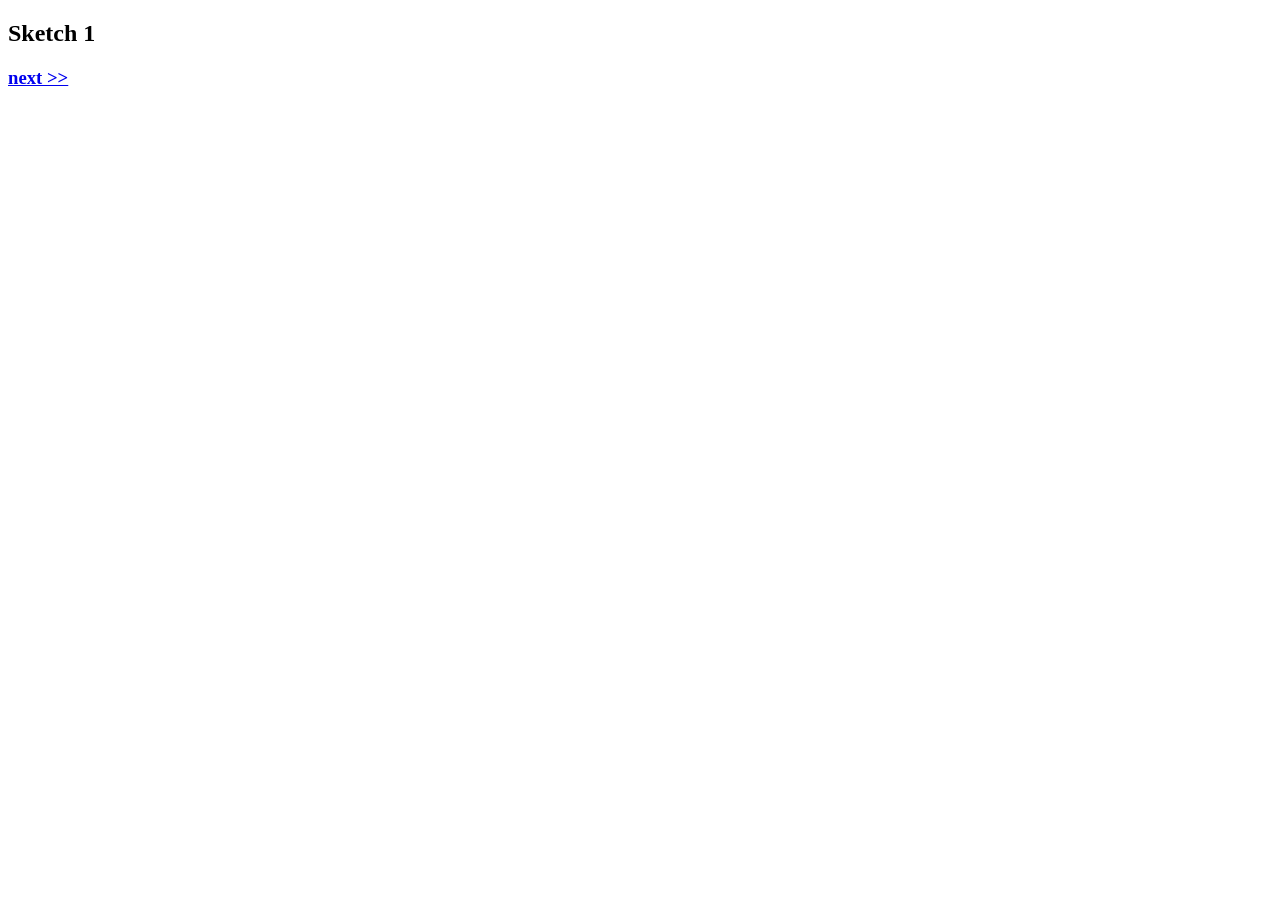
==== index.html @ bb970120 "added folders" ====
<!DOCTYPE html>
<html lang="en">
<head>
  <meta charset="utf-8" />
  <title>BLOW</title>

  <link rel="stylesheet" href="styles.css">
</head>
<body>
  <div class = "center">
    <h2> Sketch 1 </h2>
    
    <script src = "sketch.js"> </script>

    <h3> <a href = "../sketch2/index.html"> next >></a></h3>
  </div>
  <main>
  </main>
  <script src="sketch.js"></script>
</body>
</html>
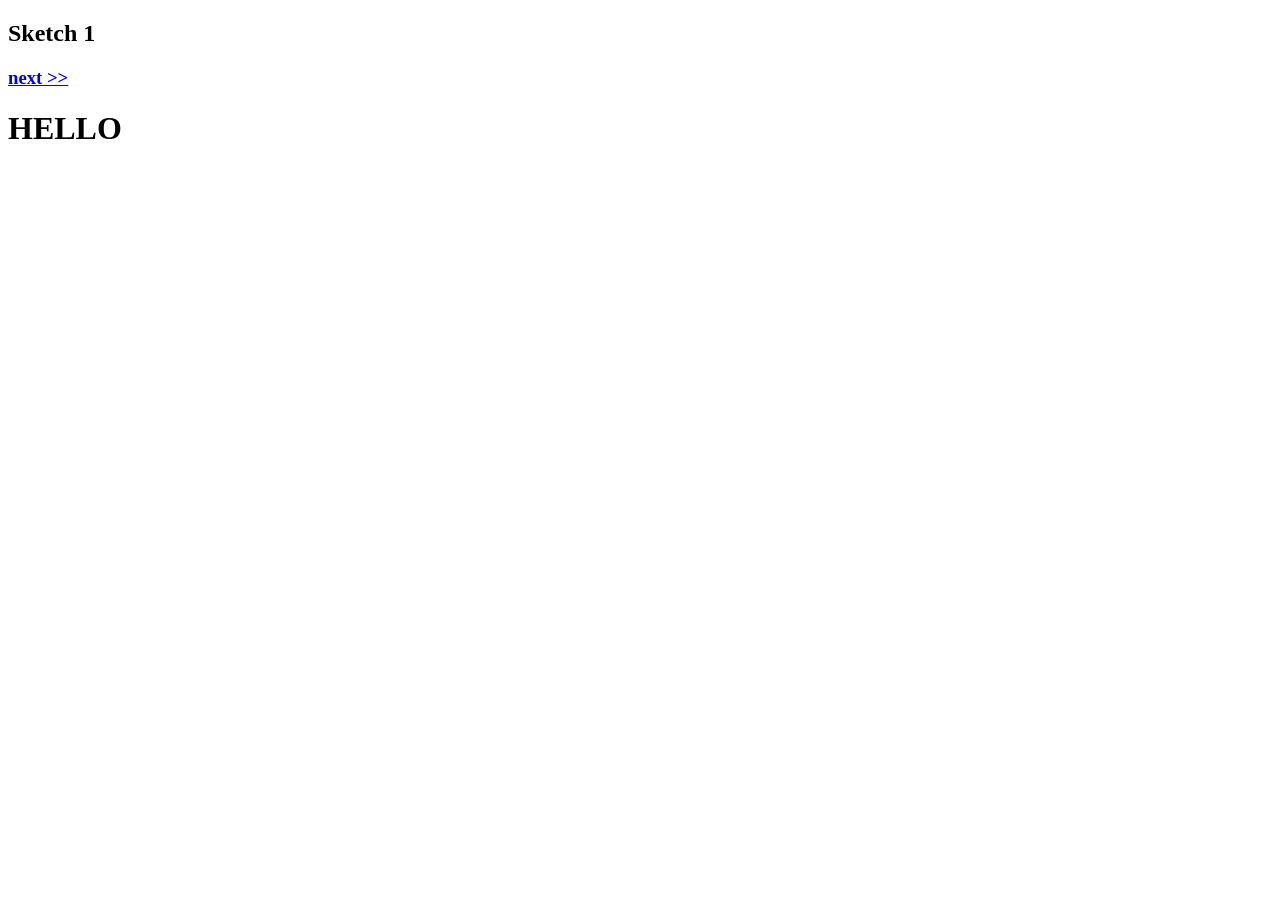
==== commit 285d374d: "fix main index links" ====
--- a/index.html
+++ b/index.html
@@ -4,15 +4,14 @@
   <meta charset="utf-8" />
   <title>BLOW</title>
 
-  <link rel="stylesheet" href="styles.css">
+  <link rel="stylesheet" href="sketch1/style.css">
 </head>
 <body>
   <div class = "center">
     <h2> Sketch 1 </h2>
-    
-    <script src = "sketch.js"> </script>
 
-    <h3> <a href = "../sketch2/index.html"> next >></a></h3>
+    <h3> <a href="sketch1/"> next >></a></h3>
+    <h1> HELLO </h1>
   </div>
   <main>
   </main>
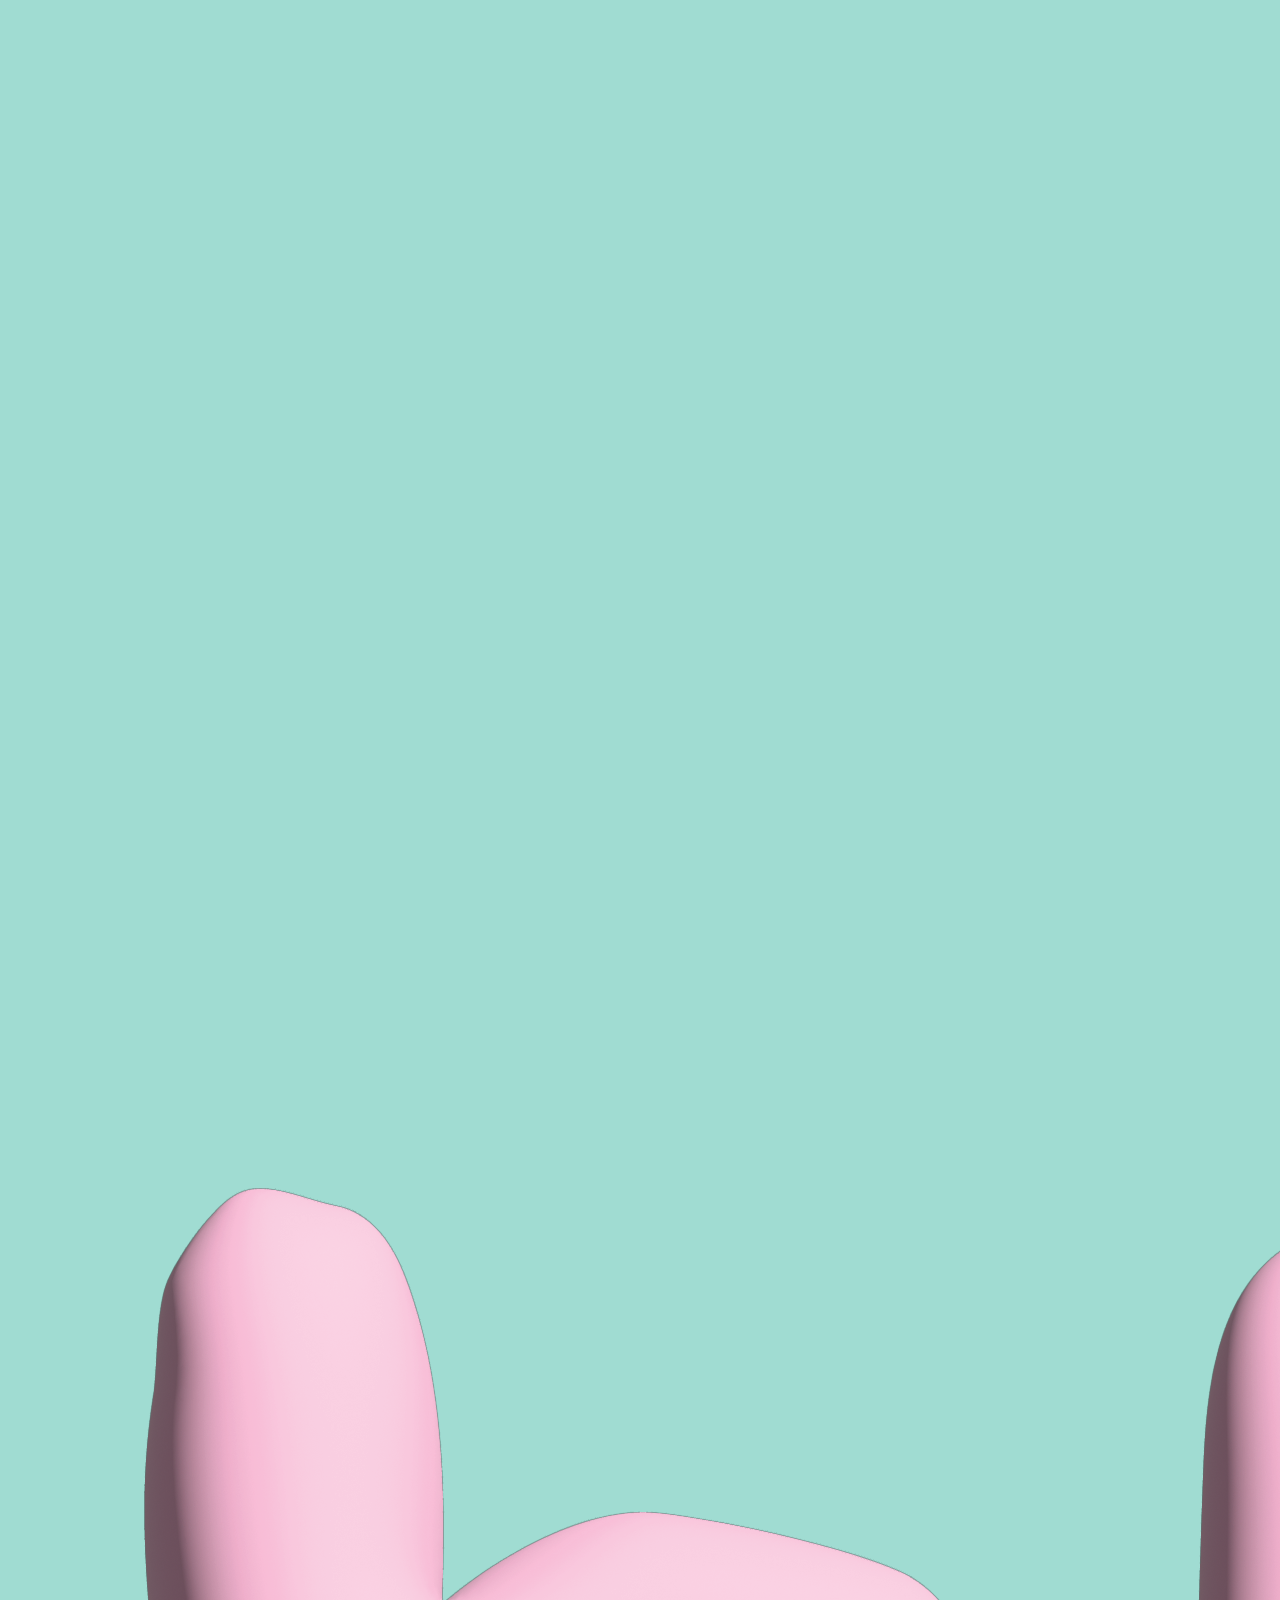
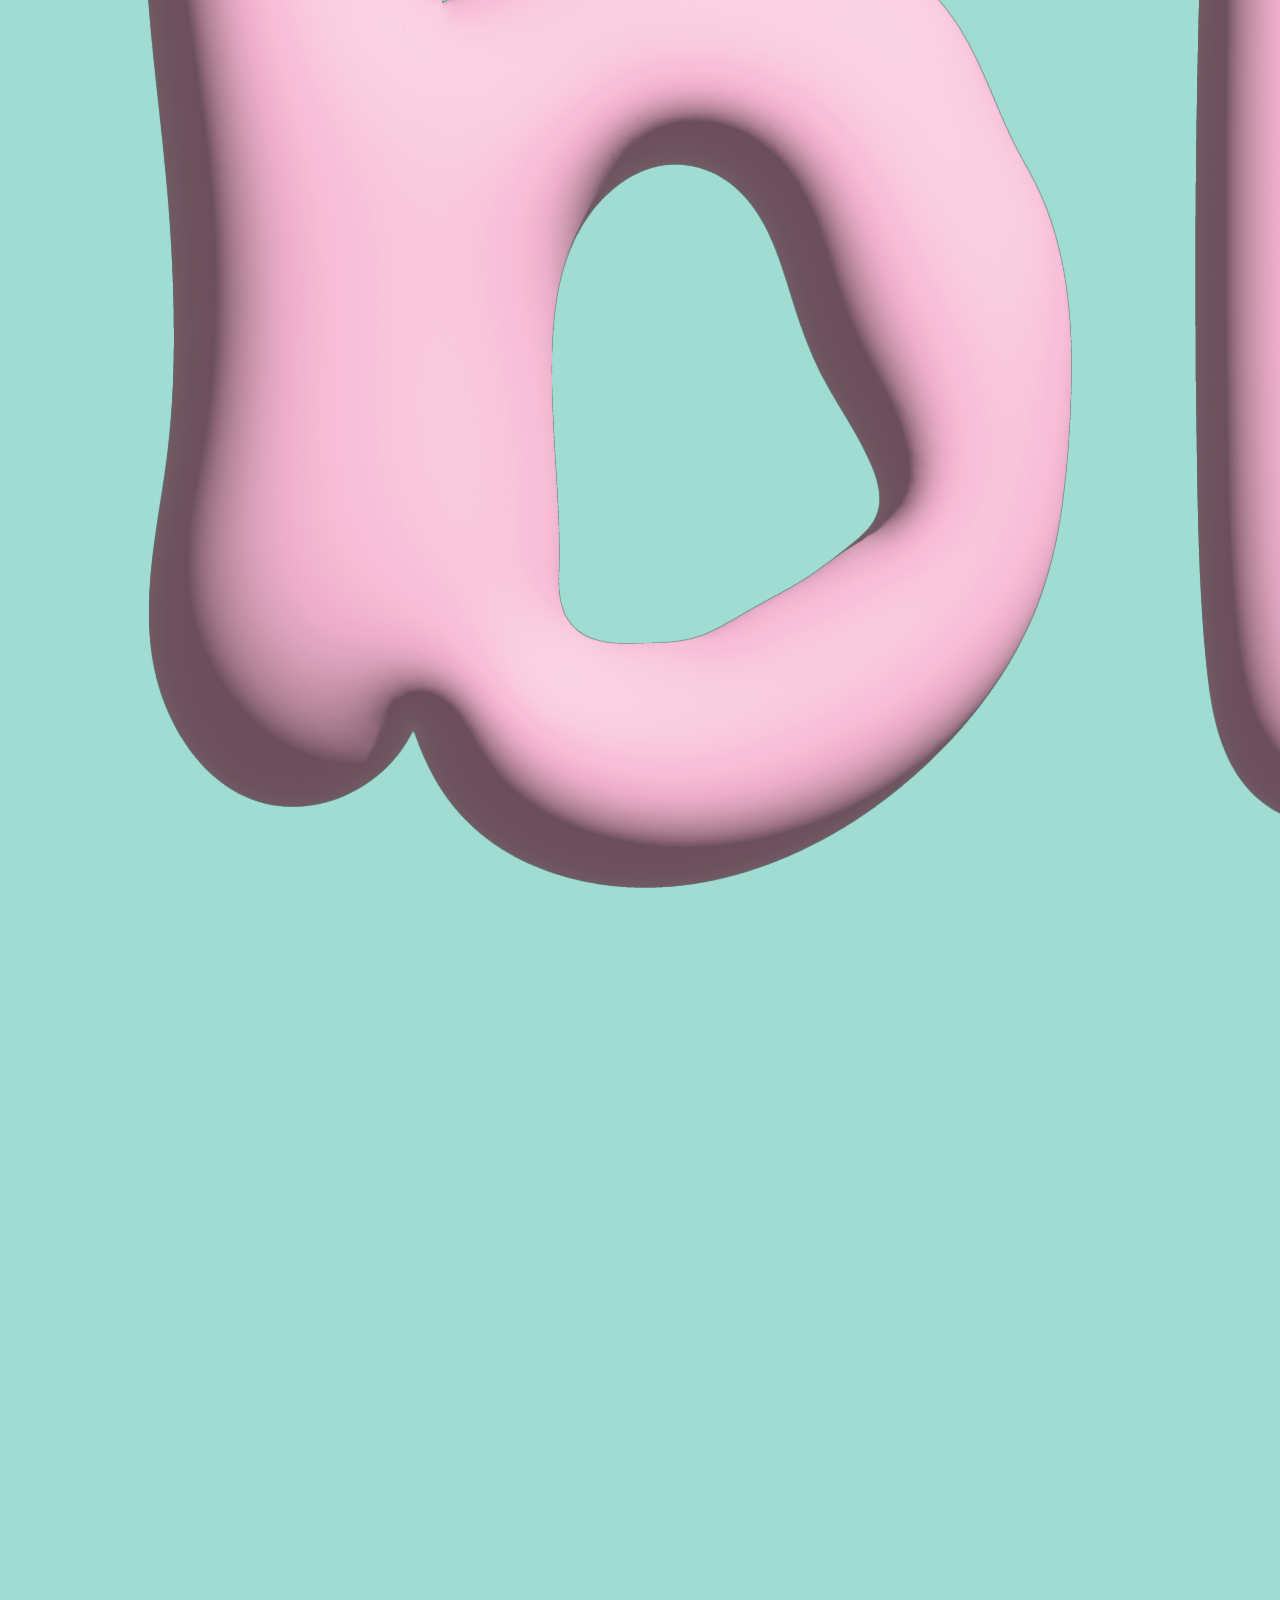
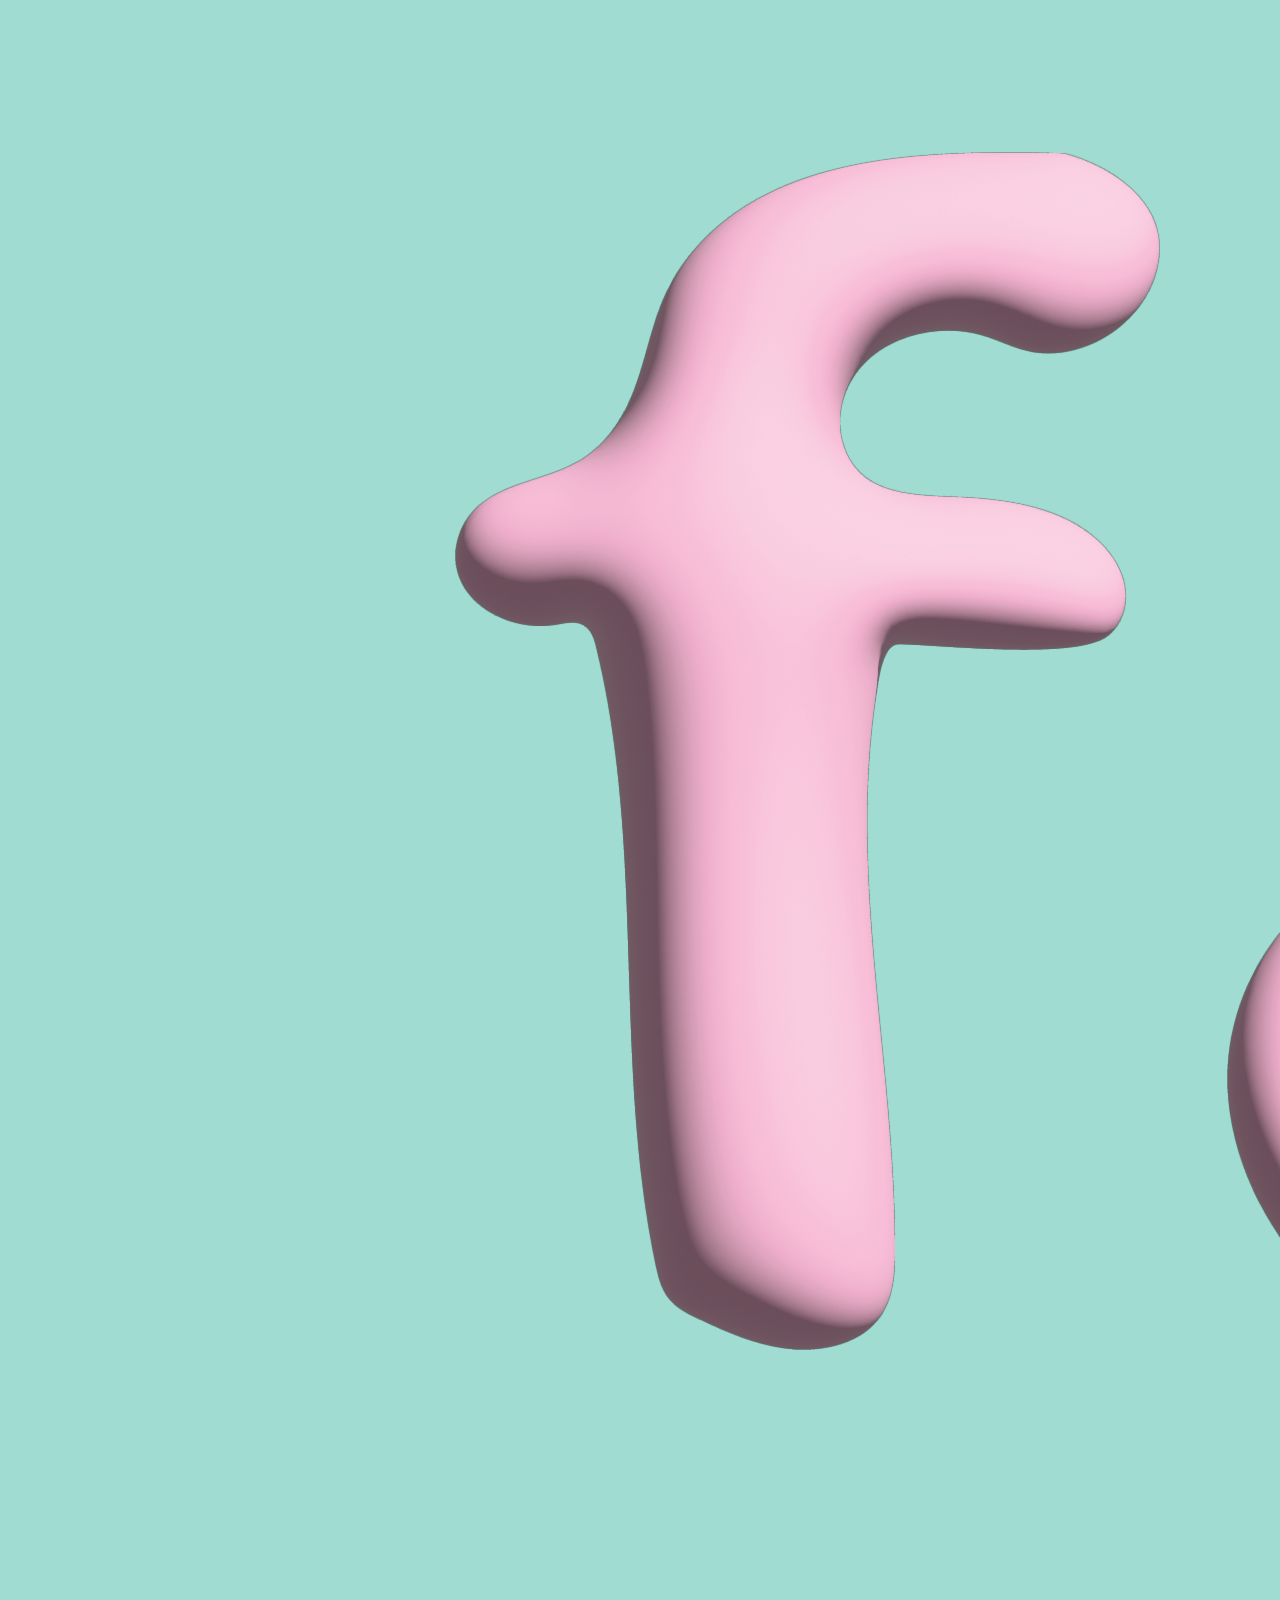
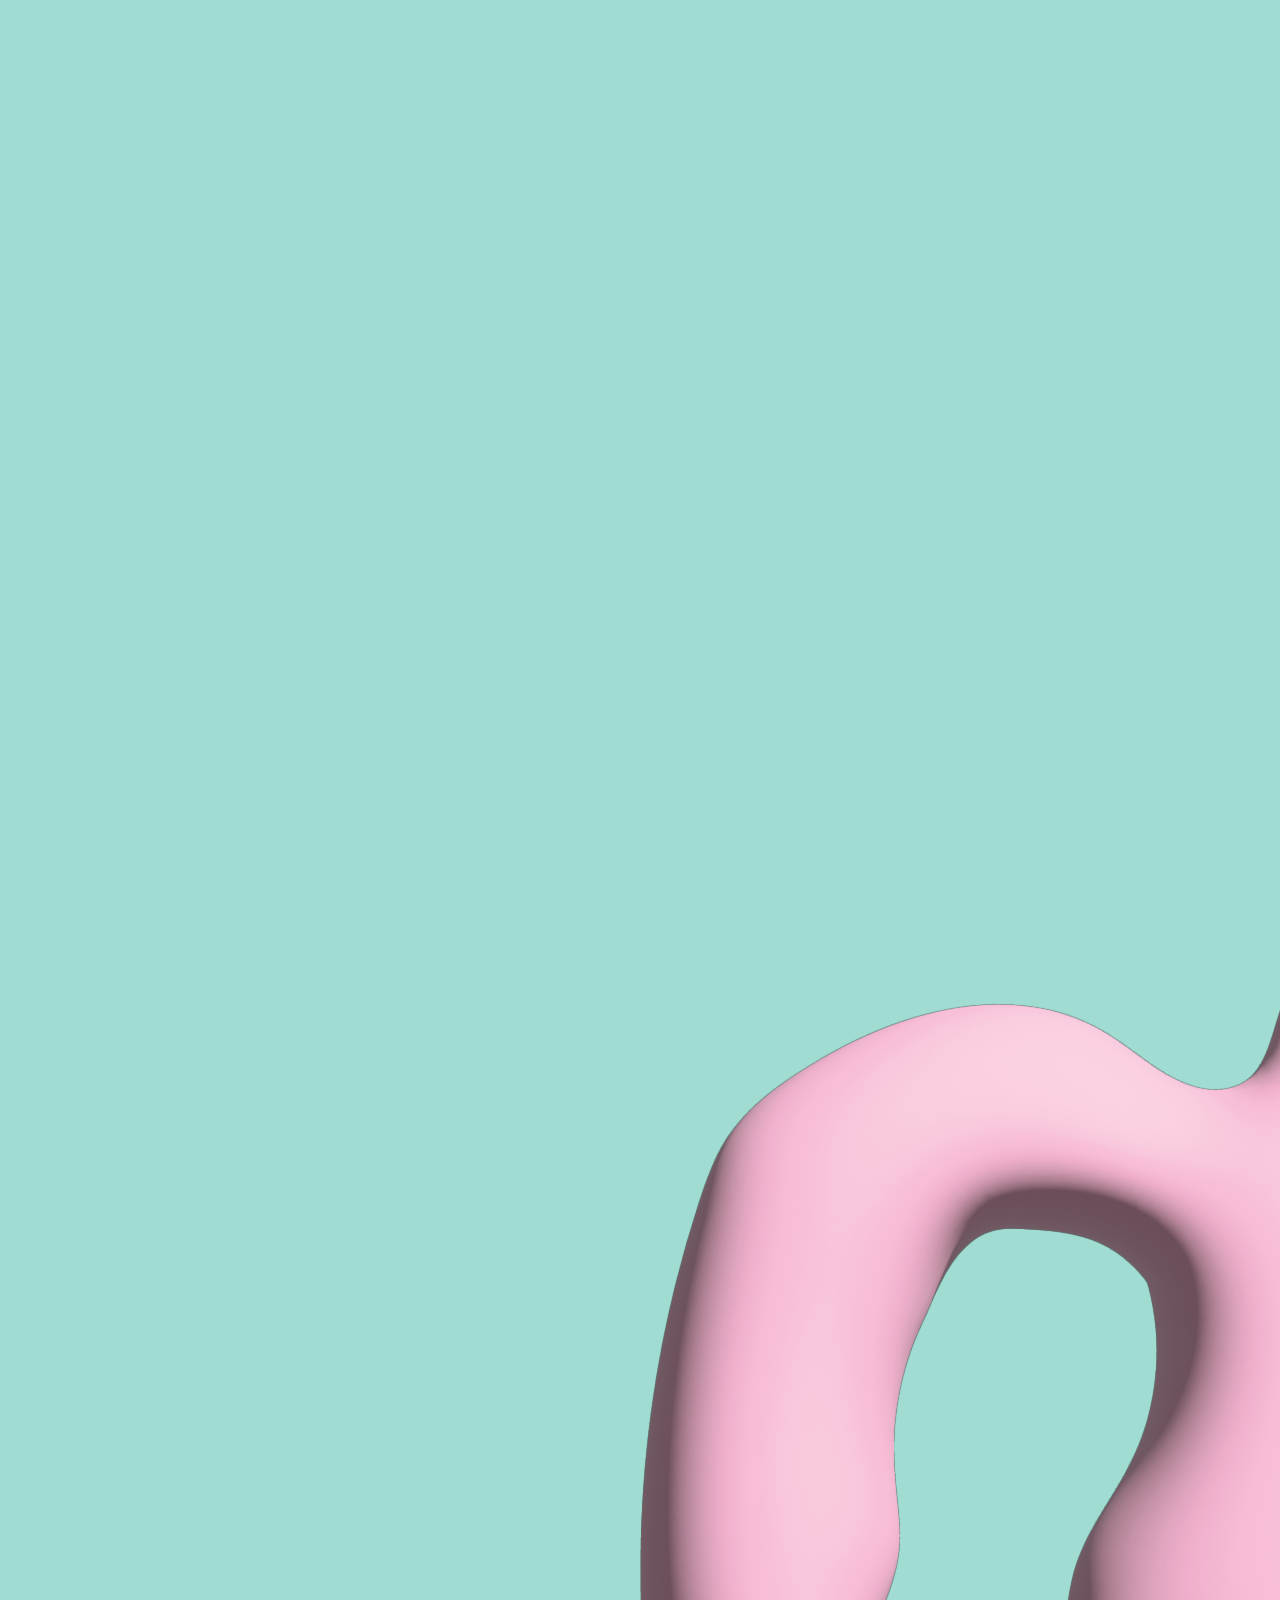
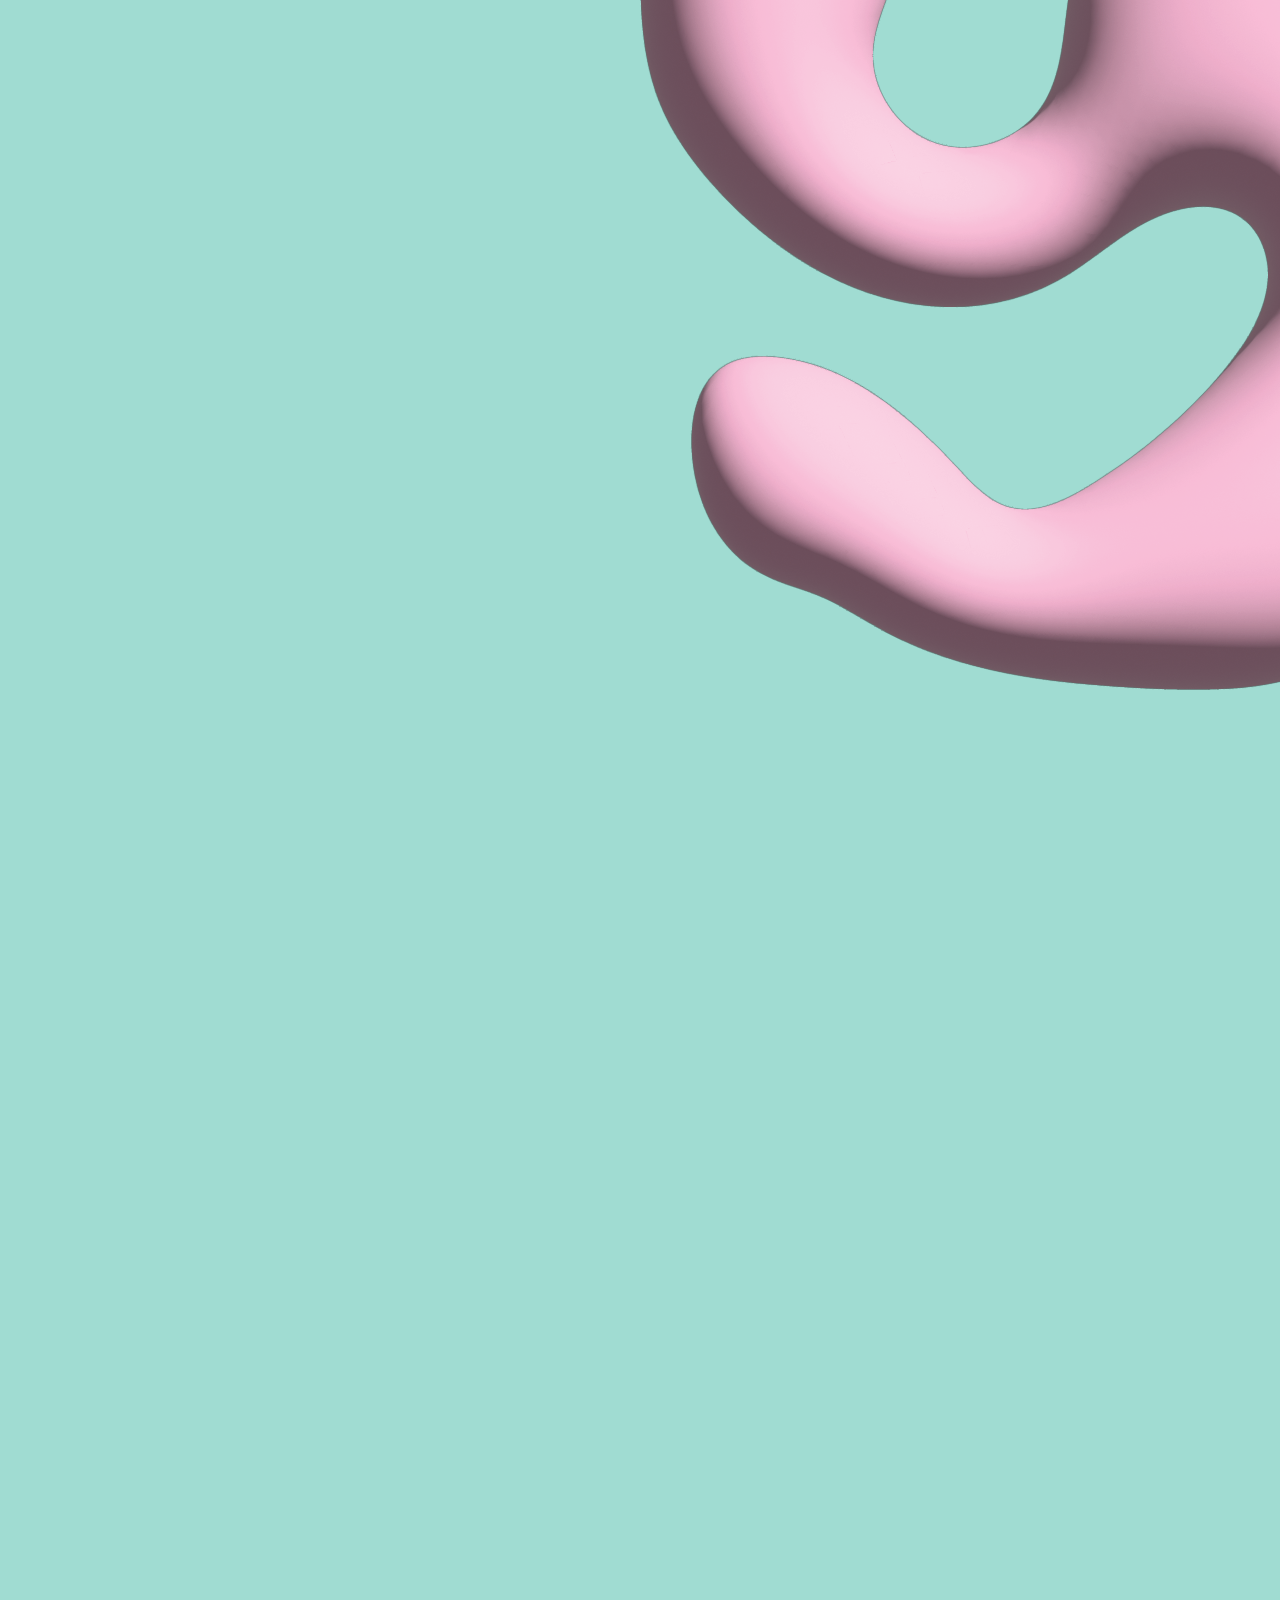
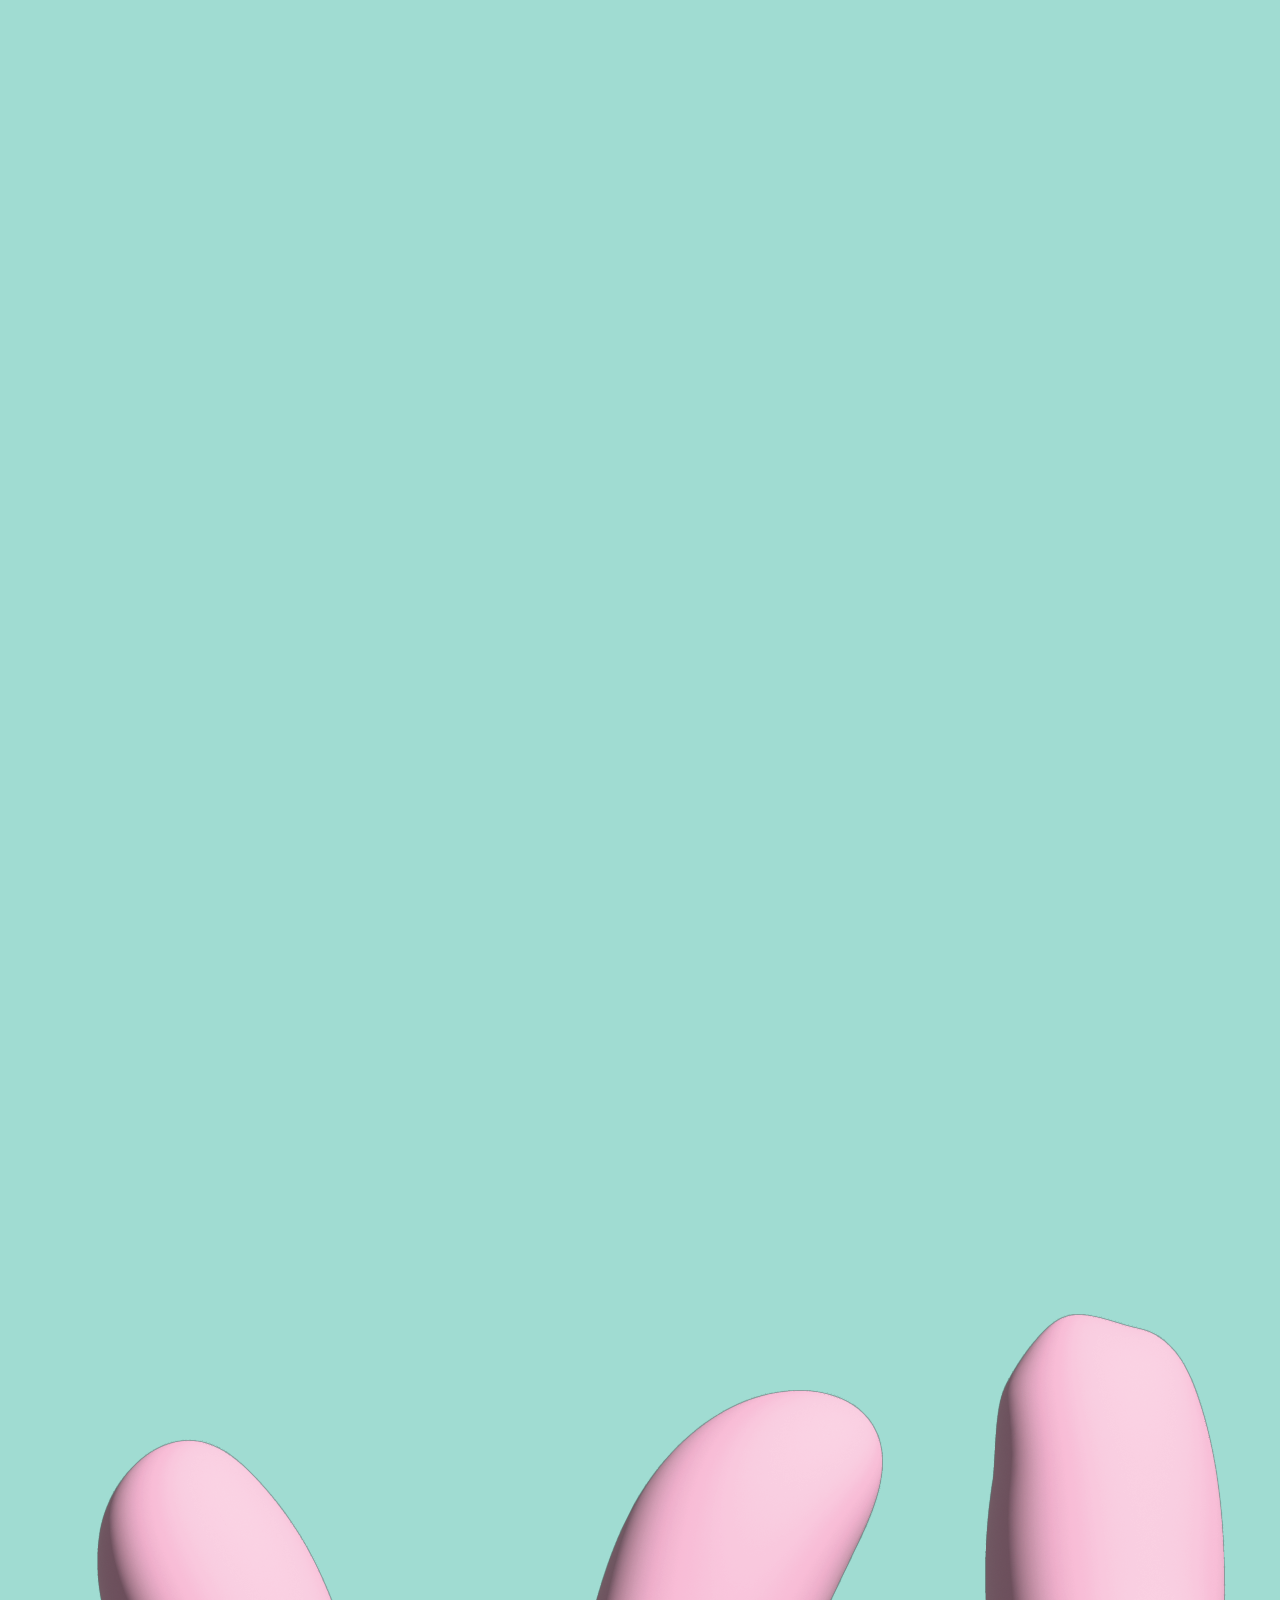
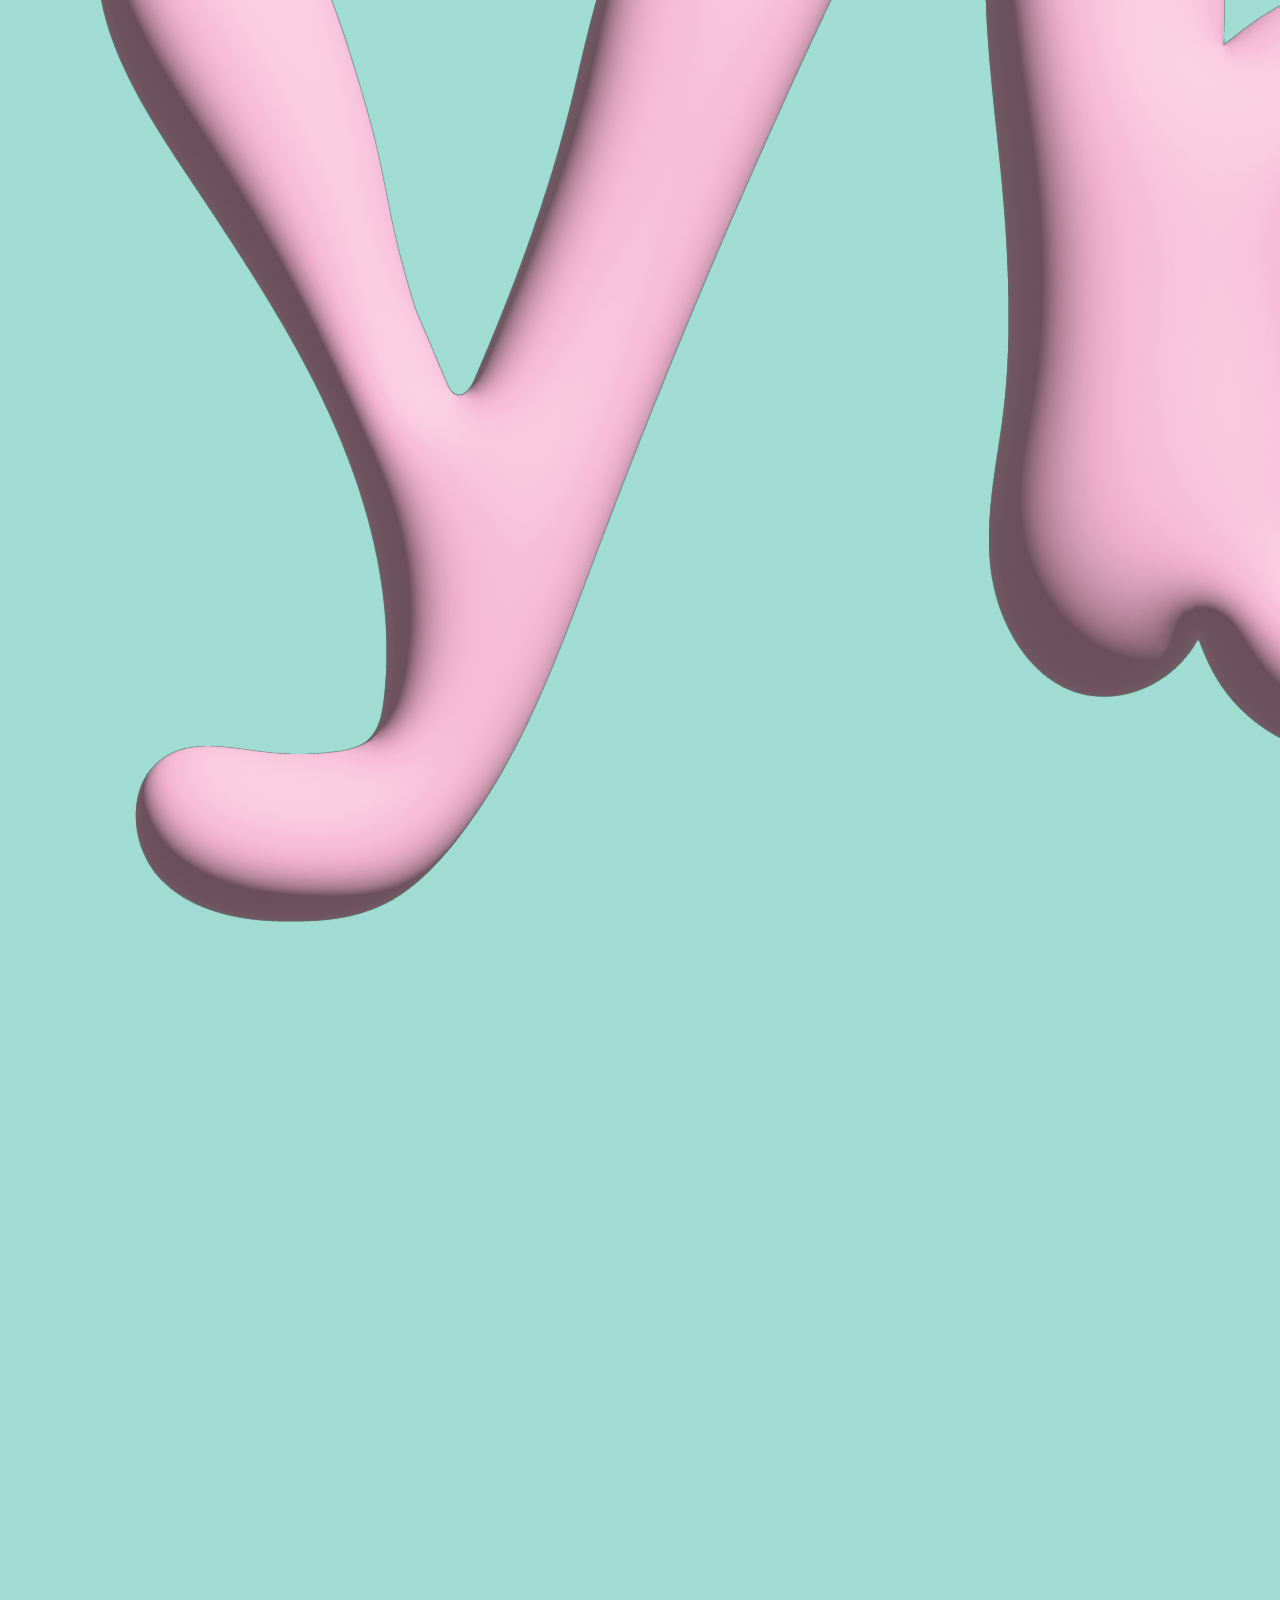
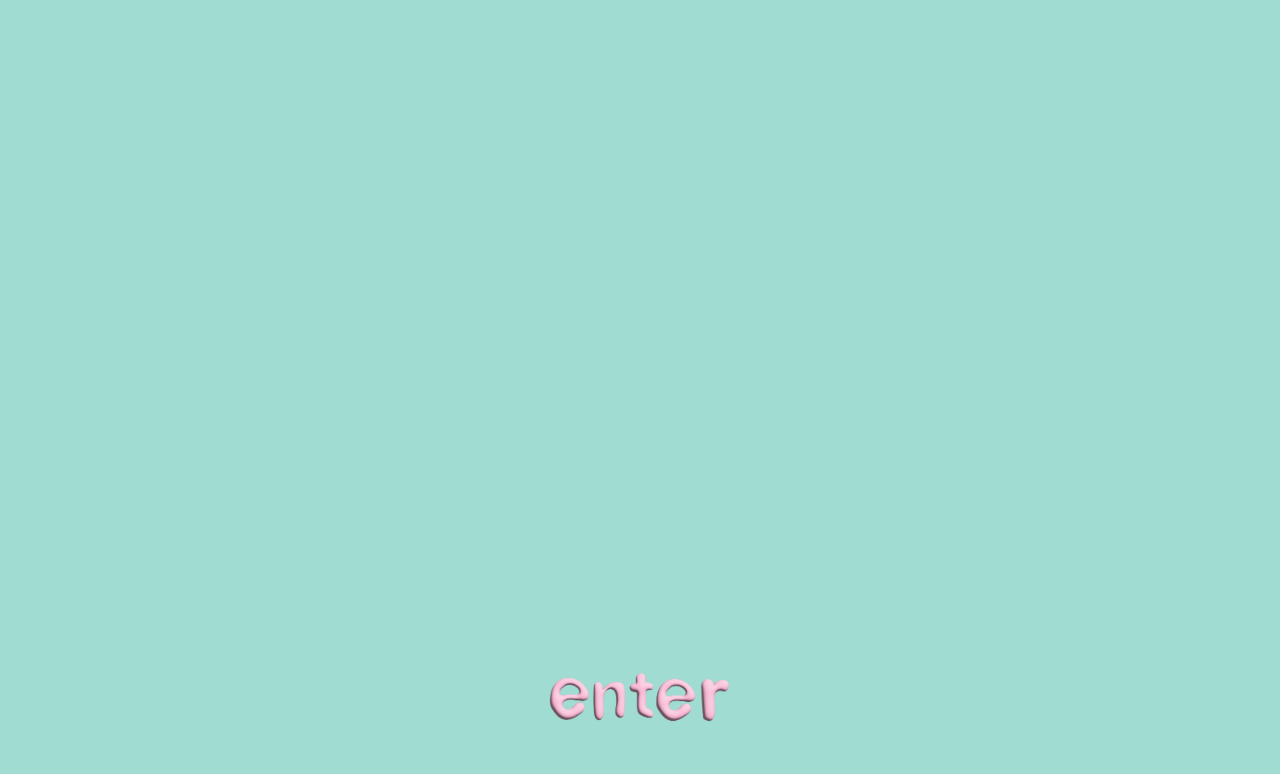
==== commit b5016f98: "fix assets folder name and push all changes" ====
--- a/index.html
+++ b/index.html
@@ -1,20 +1,54 @@
 <!DOCTYPE html>
 <html lang="en">
-<head>
-  <meta charset="utf-8" />
-  <title>BLOW</title>
+  <head>
+    <meta charset="utf-8" />
+    <title>BLOW</title>
+    <link rel="stylesheet" href="assets/navbar.css">
+    <style>
+      body {
+        margin: 0;
+        background-color: rgb(160, 220, 210);
+        display: flex;
+        flex-direction: column;
+        height: 100vh;
+      }
+      .home-content {
+        flex: 1;
+        display: flex;
+        align-items: center;
+        justify-content: center;
+      }
+      .home-content a img {
+        width: 200px;
+        cursor: pointer;
+        transition: transform 0.2s;
+      }
+      .home-content a img:hover {
+        transform: scale(1.05);
+      }
+    </style>
+  </head>
+<body>
+ 
+  <!-- NAVBAR -->
+  <nav class="navbar">
+    <a href="../index.html" class="nav-home">
+      <img src="assets/BLOWNAVBAR.png" alt="home">
+    </a>
+    <div class="nav-links">
+      <a href="sketch1/"><img src="assets/FANNAVBAR.png" alt="fan"></a>
+      <a href="sketch2/"><img src="assets/GIRLNAVBAR.png" alt="girl"></a>
+      <a href="sketch3/"><img src="assets/YBMANAVBAR.png" alt="ybma"></a>
+    </div>
+  </nav>
+ 
+  <!-- ENTER BUTTON -->
+  <div class="home-content">
+    <a href="sketch1/">
+      <img src="assets/ENTER.png" alt="enter">
+    </a>
+  </div>
+ 
+</body>
+</html>
 
-  <link rel="stylesheet" href="sketch1/style.css">
-</head>
-<body>
-  <div class = "center">
-    <h2> Sketch 1 </h2>
-
-    <h3> <a href="sketch1/"> next >></a></h3>
-    <h1> HELLO </h1>
-  </div>
-  <main>
-  </main>
-  <script src="sketch.js"></script>
-</body>
-</html>
